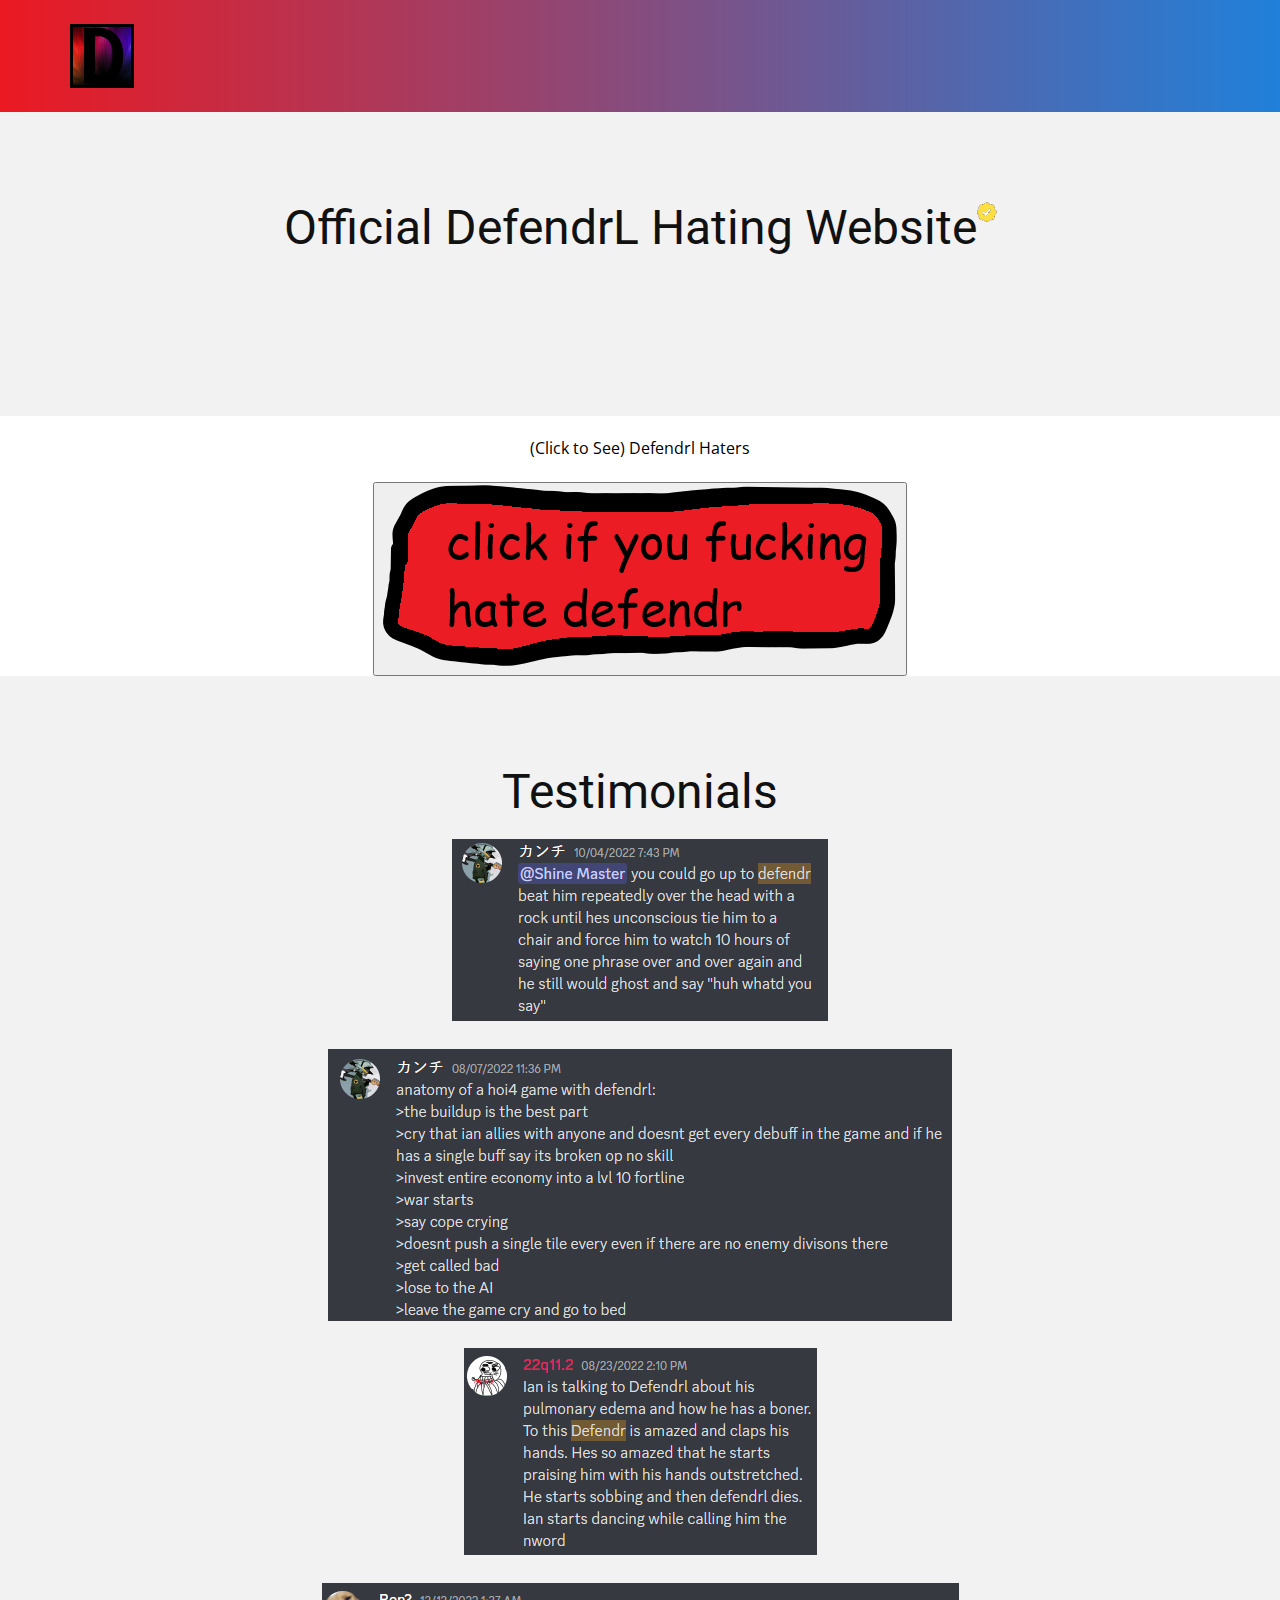
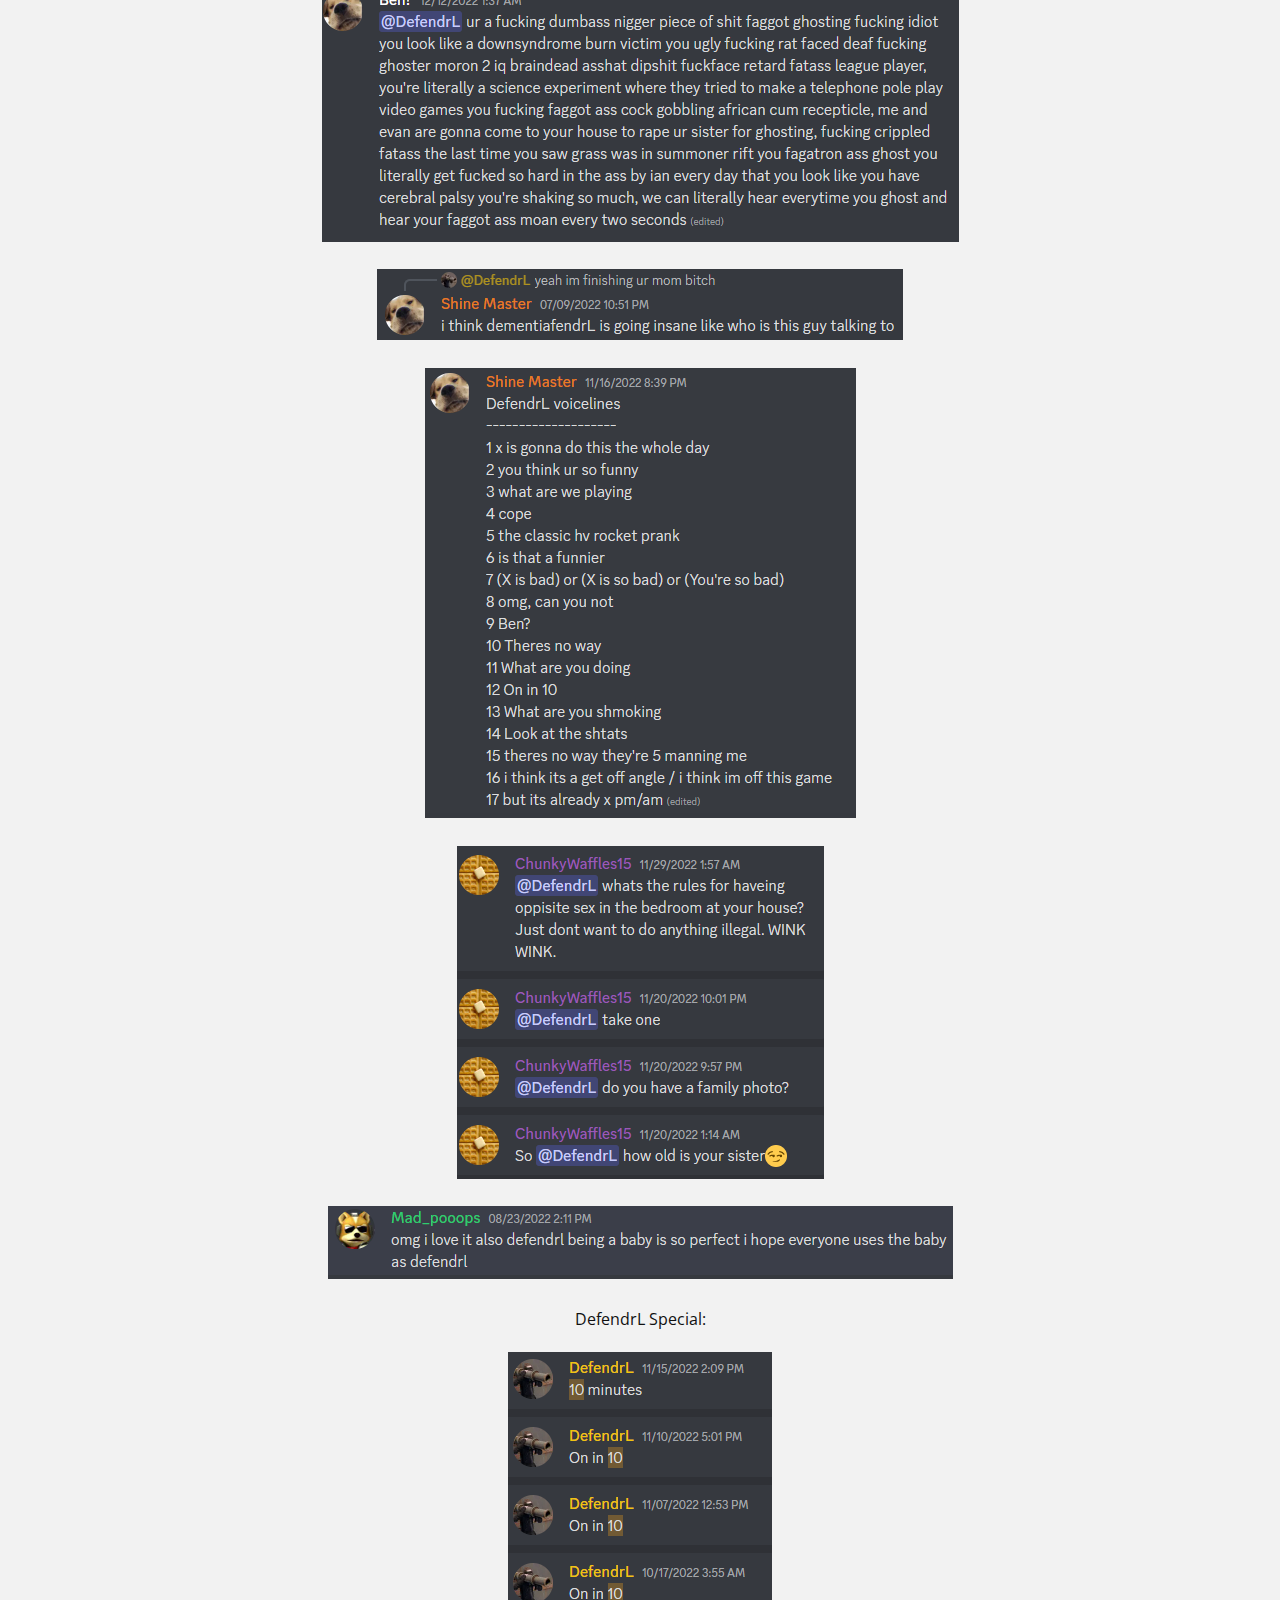
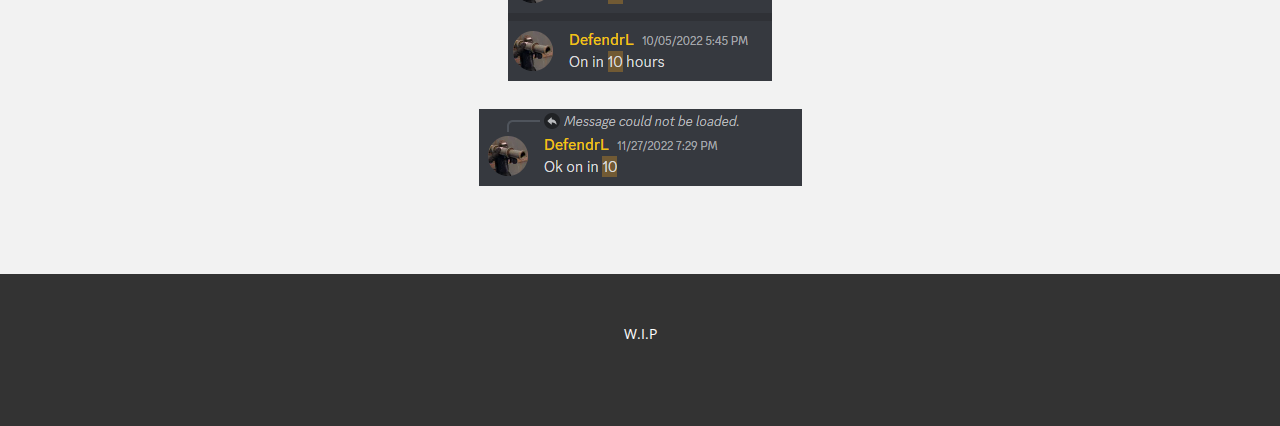
==== index.html @ cc18babb "Update index.html" ====
<!DOCTYPE html>
<html style="font-size: 16px;" lang="en">
<html ="http://www.w3.org/1999/xhtml" xml:lang="en" lang="en">
<head>
	<script async src="https://pagead2.googlesyndication.com/pagead/js/adsbygoogle.js?client=ca-pub-8019281166804267"
     crossorigin="anonymous"></script>
<!-- Google tag (gtag.js) -->
<script async src="https://www.googletagmanager.com/gtag/js?id=G-RDW4W5NWED"></script>
<script>
  window.dataLayer = window.dataLayer || [];
  function gtag(){dataLayer.push(arguments);}
  gtag('js', new Date());

  gtag('config', 'G-RDW4W5NWED');
</script>
<!-- Google tag (gtag.js) -->
	
    <meta name="viewport" content="width=device-width, initial-scale=1.0">
    <meta charset="utf-8">
    <meta name="keywords" content="DefendrL Haters">
    <meta name="description" content="Defendrl Haters">
    <title>DefendrL Haters</title>
    <link rel="stylesheet" href="nicepage.css" media="screen">
	<link rel="stylesheet" href="Home.css" media="screen">
	<link href="styles.css" media="screen" rel="stylesheet" type="text/css">
    <meta name="generator" content="Nicepage 5.1.5, nicepage.com">
    <link id="u-theme-google-font" rel="stylesheet" href="https://fonts.googleapis.com/css?family=Roboto:100,100i,300,300i,400,400i,500,500i,700,700i,900,900i|Open+Sans:300,300i,400,400i,500,500i,600,600i,700,700i,800,800i">
	
	
  </head>
	
  <body class="u-body u-xl-mode" data-lang="en"><header class="u-clearfix u-gradient u-header u-header" id="sec-f548"><div class="u-clearfix u-sheet u-sheet-1">
        <a href="https://www.youtube.com/channel/UCHRnlwdd8th0Xd8J4veAHDw" class="u-align-left u-border-3 u-border-black u-image u-logo u-image-1" data-image-width="88" data-image-height="88" title="DefendrL" target="_blank">
          <img src="unnamed.jpg" class="u-logo-image u-logo-image-1">
        </a>
        <nav class="u-menu u-menu-one-level u-offcanvas u-menu-1">
          <div class="menu-collapse" style="font-size: 1rem; letter-spacing: 0px;">
            <a class="u-button-style u-custom-color u-custom-hover-color u-custom-left-right-menu-spacing u-custom-padding-bottom u-custom-text-active-color u-custom-text-color u-custom-text-hover-color u-custom-top-bottom-menu-spacing u-nav-link u-text-active-palette-1-base u-text-hover-palette-2-base" href="#">
              <svg class="u-svg-link" viewBox="0 0 24 24"><use xmlns:xlink="http://www.w3.org/1999/xlink" xlink:href="#menu-hamburger"></use></svg>
              <svg class="u-svg-content" version="1.1" id="menu-hamburger" viewBox="0 0 16 16" x="0px" y="0px" xmlns:xlink="http://www.w3.org/1999/xlink" xmlns="http://www.w3.org/2000/svg"><g><rect y="1" width="16" height="2"></rect><rect y="7" width="16" height="2"></rect><rect y="13" width="16" height="2"></rect>
</g></svg>
            </a>
          </div>
          <div class="u-custom-menu u-nav-container">
            <ul class="u-nav u-unstyled u-nav-1"><li class="u-nav-item"><a class="u-button-style u-hover-palette-1-base u-nav-link u-palette-2-base u-text-active-white u-text-hover-white" href="index.html" style="padding: 10px 20px;">Home</a>
</li><li class="u-nav-item"><a class="u-button-style u-hover-palette-1-base u-nav-link u-palette-2-base u-text-active-white u-text-hover-white" href="Page-1.html" style="padding: 10px 20px;">Dox</a>
</li></ul>
          </div>
          <div class="u-custom-menu u-nav-container-collapse">
            <div class="u-black u-container-style u-inner-container-layout u-opacity u-opacity-95 u-sidenav">
              <div class="u-inner-container-layout u-sidenav-overflow">
                <div class="u-menu-close"></div>
                <ul class="u-align-center u-nav u-popupmenu-items u-unstyled u-nav-2"><li class="u-nav-item"><a class="u-button-style u-nav-link" href="index.html">Home</a>
</li><li class="u-nav-item"><a class="u-button-style u-nav-link" href="Page-1.html">Dox</a>
</li></ul>
              </div>
            </div>
            <div class="u-black u-menu-overlay u-opacity u-opacity-70"></div>
          </div>
        </nav>
      </div></header>
    <section class="u-align-center u-clearfix u-grey-5 u-section-1" id="sec-2469">
      <div class="u-clearfix u-sheet u-sheet-1">
        <h2 class="u-text u-text-default u-text-1">Official DefendrL Hating Website<img src="checkmark.png" width="20" height="20" align="top" /></h2>
        <div class="u-clearfix u-custom-html u-expanded-width u-custom-html-1"></div>
      </div>
    </section>
    <section class="u-clearfix u-section-2" id="sec-3ab6" style="color:black;">
	    
	<!--button-->    

<p><span id="clicks">(Click to See)</span> Defendrl Haters</p>
<button onclick="clicked()"><img src="buttonup_09.png"></button>
<script>
	
function clicked() {
    var xhr = new XMLHttpRequest();
    xhr.open("GET", "https://api.countapi.xyz/hit/defendrl/hit");
    xhr.responseType = "json";
    xhr.onload = function() {
	  document.getElementById("clicks").textContent=this.response.value;
      	<!-- alert(`There are ${this.response.value} DefendrL Haters`); -->
	    
    }
    xhr.send();
}
	
</script>

	    
	    <!-- button -->
	
	    
      </div>
    <section class="u-align-center u-clearfix u-grey-5 u-section-1" id="sec-2469">
      <div class="u-clearfix u-sheet u-sheet-1">
        <h2 class="u-text u-text-default u-text-1">Testimonials</h2>
        <div class="u-clearfix u-custom-html u-expanded-width u-custom-html-1">
		<p><img src="test2.png"> </p>
		<p><img src="test5.png"> </p>
		<p><img src="test3.png"> </p>
		<p><img src="test4.png"> </p>
		<p><img src="test7.png"> </p>
		<p><img src="test8.png"> </p>
		<p><img src="test.png"> </p>
		<p><img src="test6.png"> </p>
		<p> DefendrL Special: </p>
		<p><img src="onin10.png"> </p>
		<p><img src="onin102.png"> </p>
	      </div>
      </div>
    </section>
    </section>
    
    
    
    <footer class="u-align-center u-clearfix u-footer u-grey-80 u-footer" id="sec-b278"><div class="u-clearfix u-sheet u-sheet-1">
        <p class="u-small-text u-text u-text-variant u-text-1">W.I.P</p>
      </div></footer>
    <section class="u-backlink u-clearfix u-grey-80">
      
    </section>
  
</body></html>
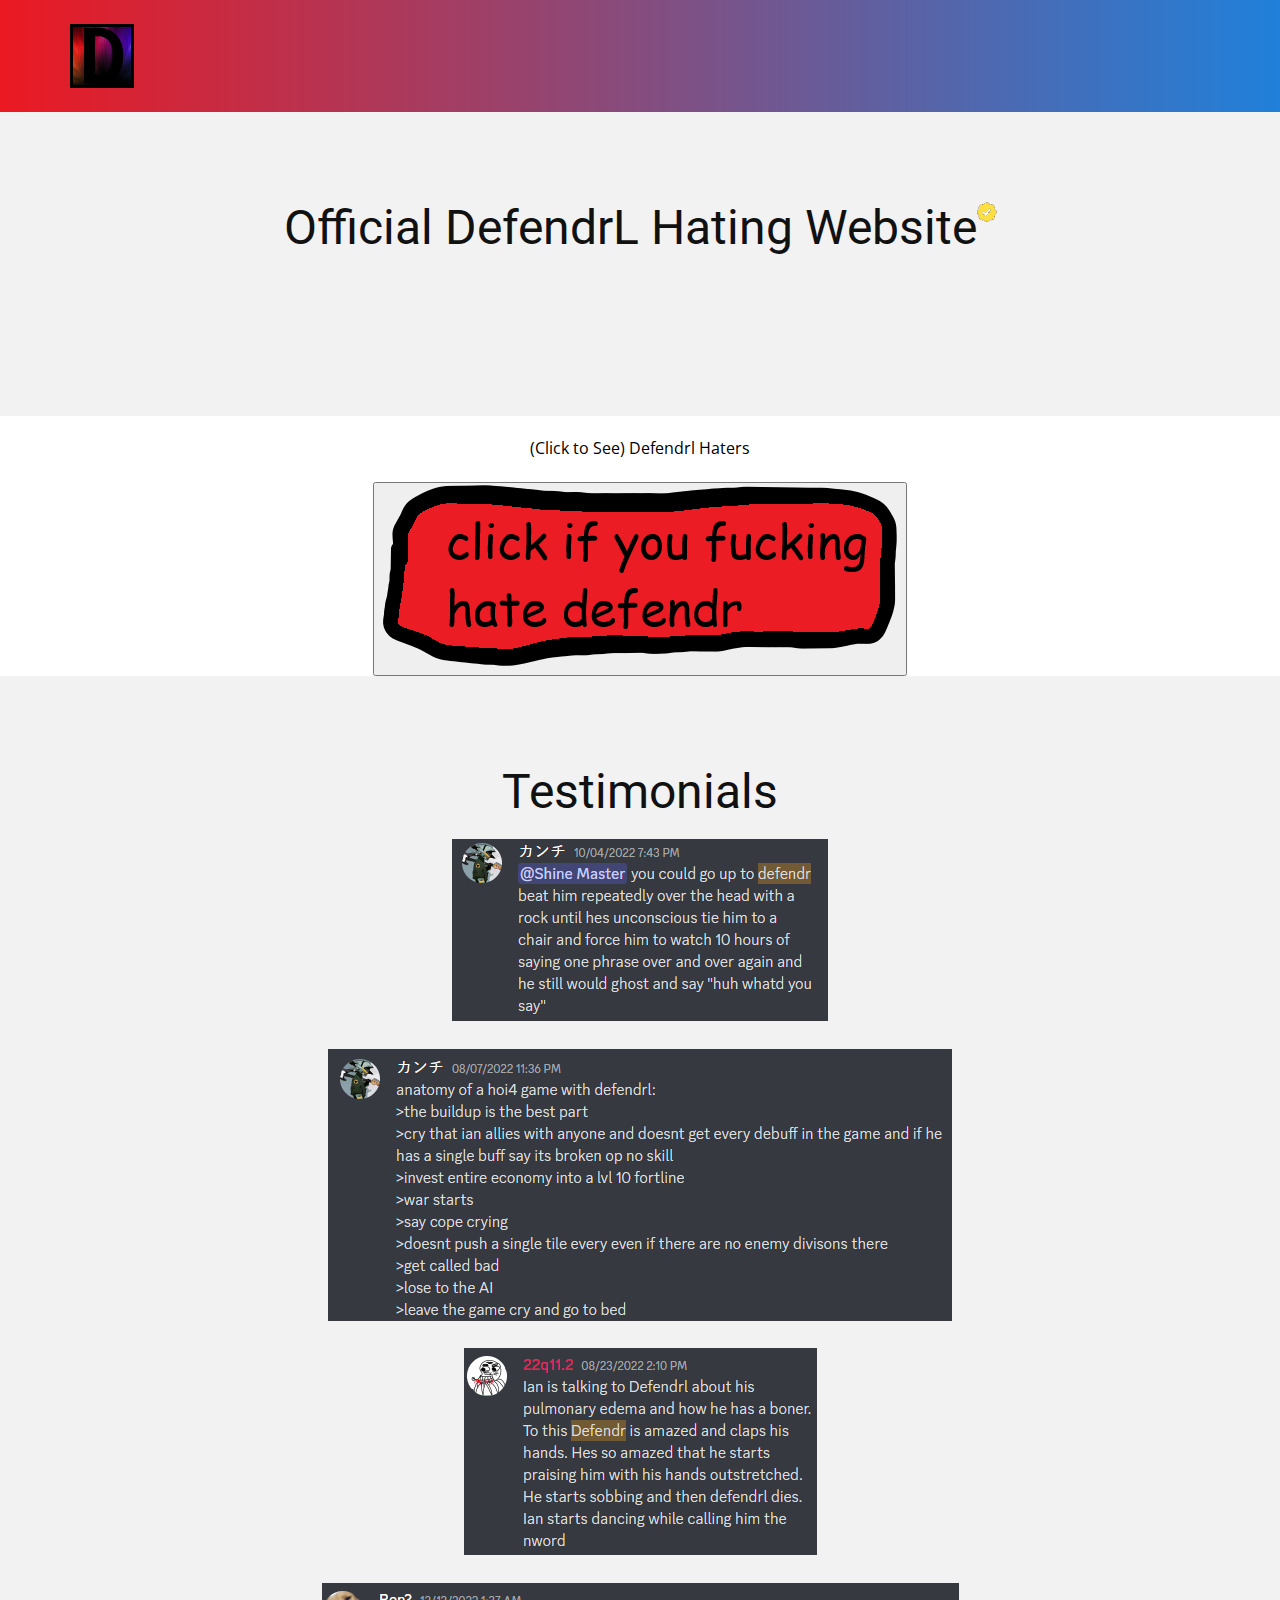
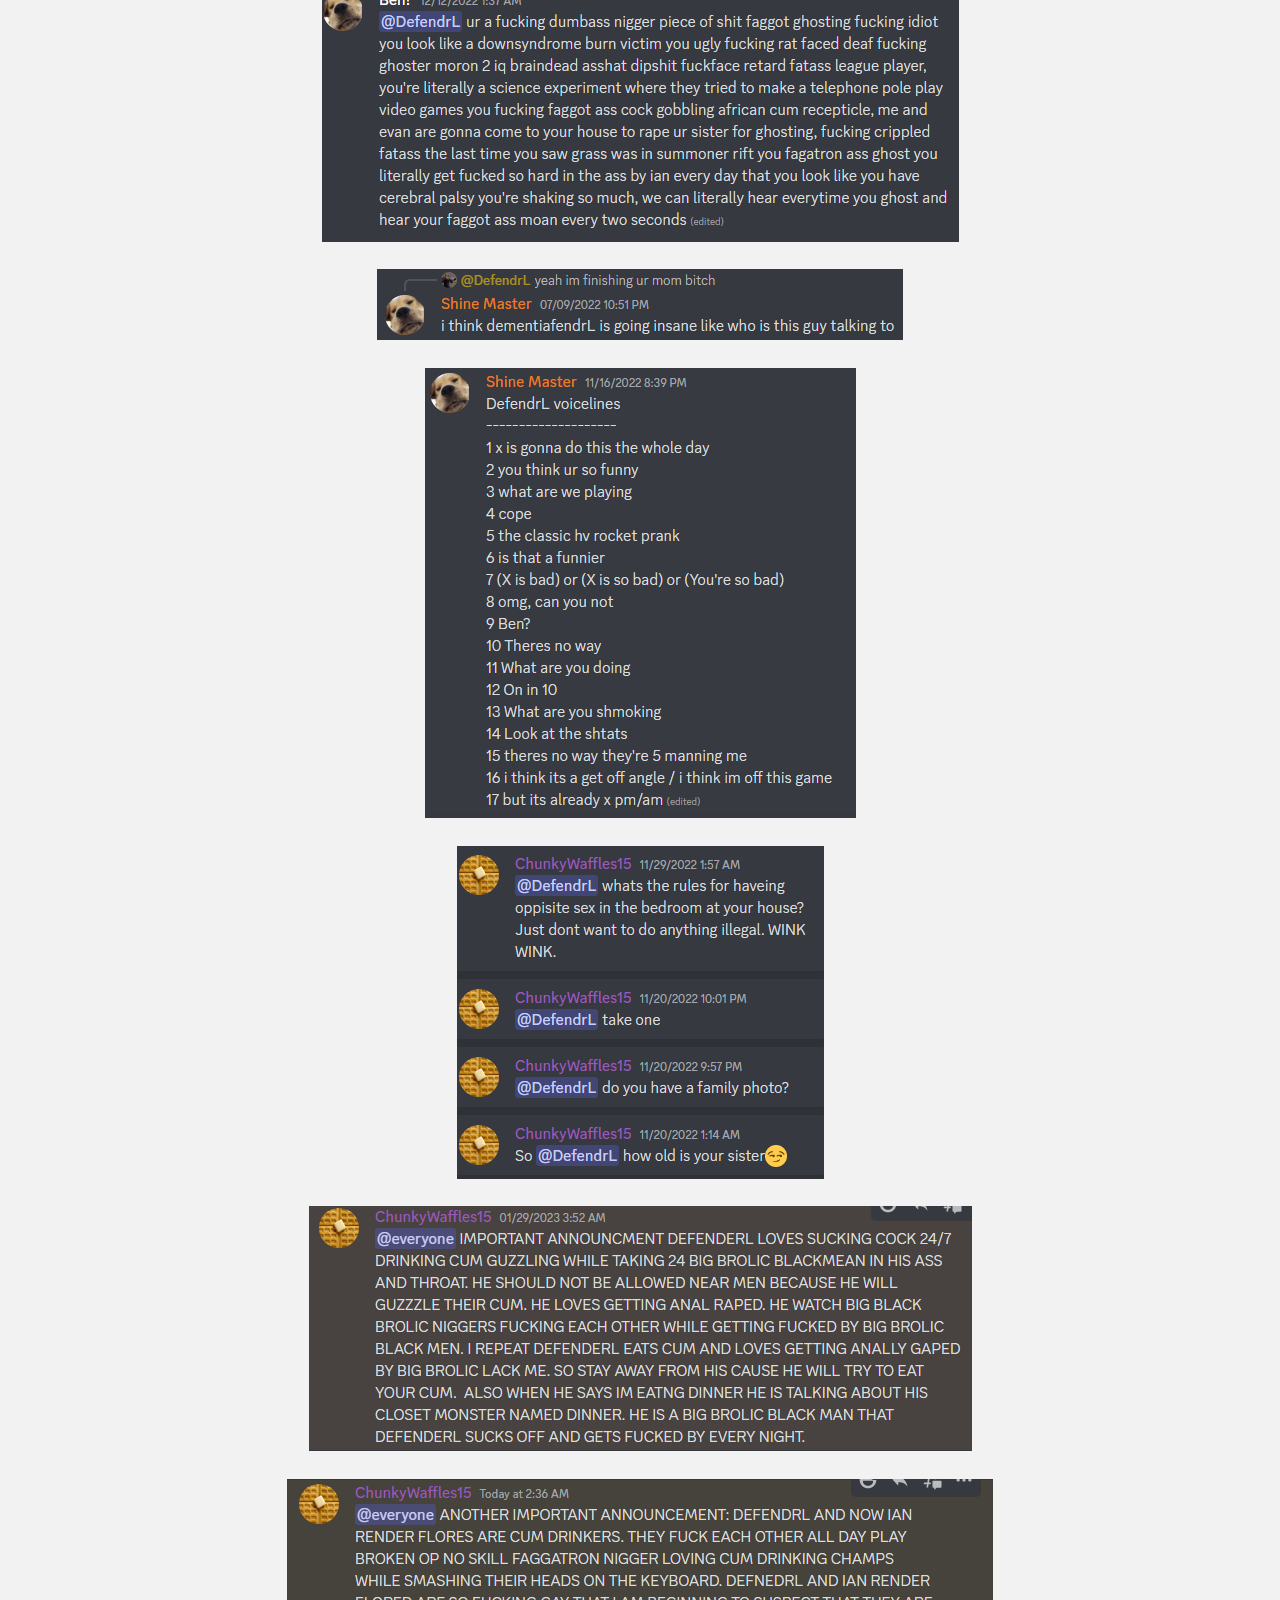
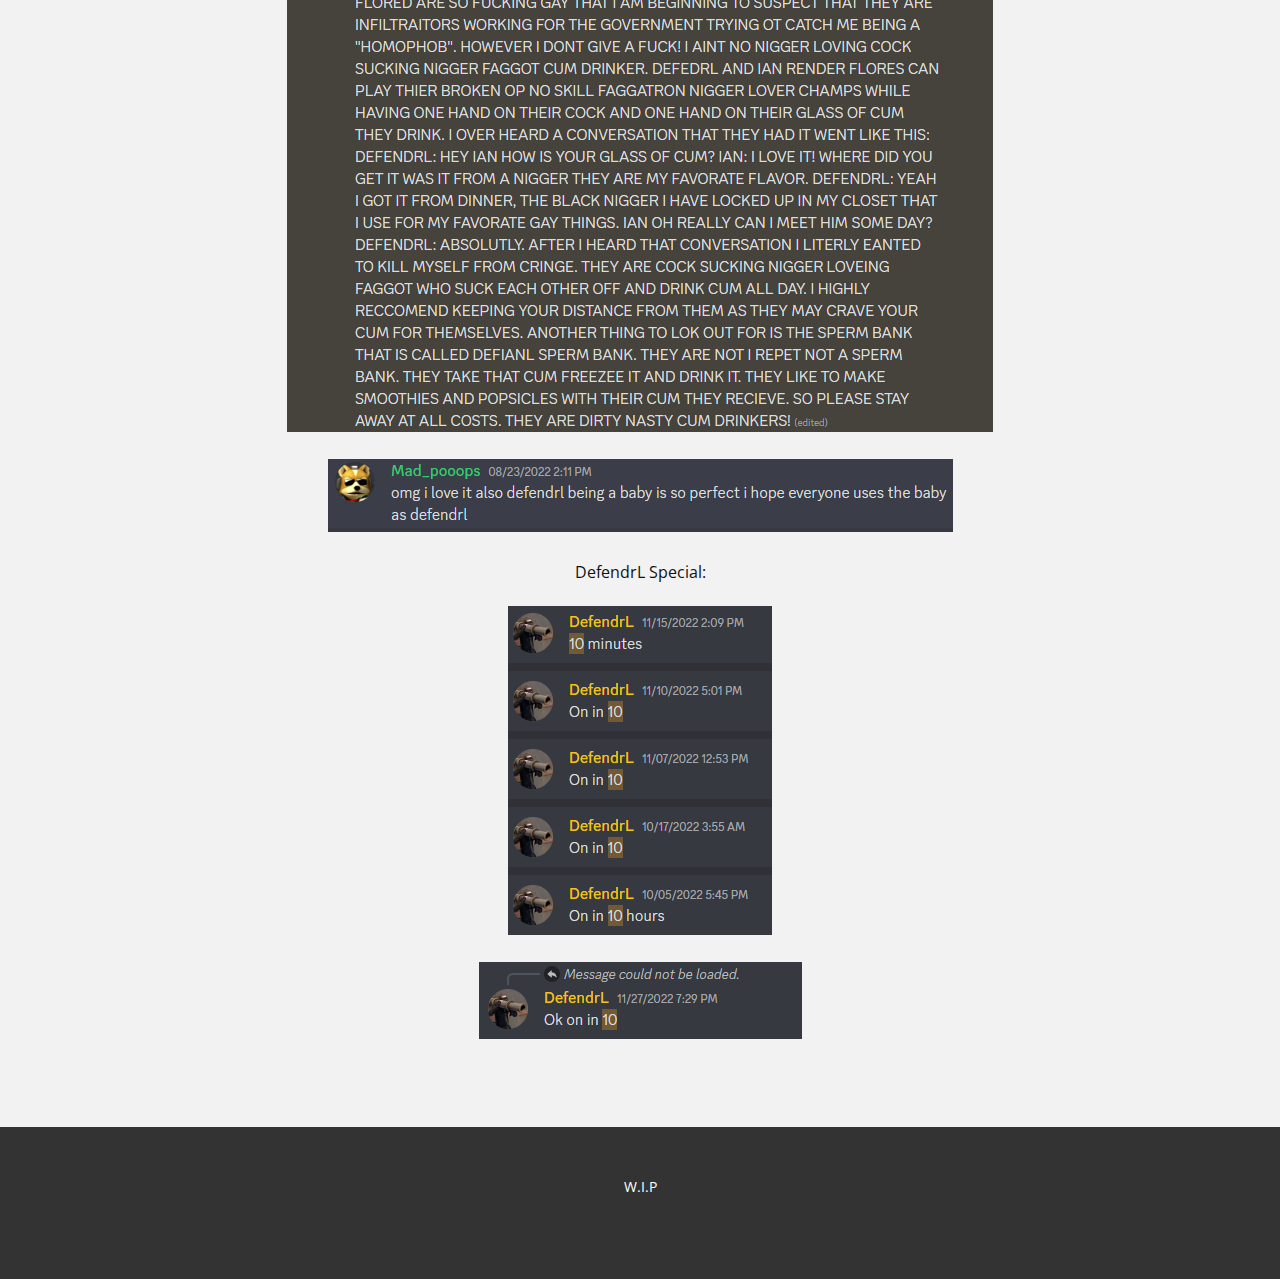
==== commit 68f1f535: "Update index.html" ====
--- a/index.html
+++ b/index.html
@@ -50,7 +50,7 @@
             <div class="u-black u-container-style u-inner-container-layout u-opacity u-opacity-95 u-sidenav">
               <div class="u-inner-container-layout u-sidenav-overflow">
                 <div class="u-menu-close"></div>
-                <ul class="u-align-center u-nav u-popupmenu-items u-unstyled u-nav-2"><li class="u-nav-item"><a class="u-button-style u-nav-link" href="index.html">Home</a>
+                <ul class="u-align-center u-nav u-popupmenu-items u-unstyled u-nav-2"><li class="u-nav-item"><a class="u-button-style u-nav-link" href="hidden.html">Hidden</a>
 </li><li class="u-nav-item"><a class="u-button-style u-nav-link" href="Page-1.html">Dox</a>
 </li></ul>
               </div>
@@ -103,6 +103,8 @@
 		<p><img src="test7.png"> </p>
 		<p><img src="test8.png"> </p>
 		<p><img src="test.png"> </p>
+		<p><img src="imp1.png"> </p>
+		<p><img src="imp2.png"> </p>
 		<p><img src="test6.png"> </p>
 		<p> DefendrL Special: </p>
 		<p><img src="onin10.png"> </p>
@@ -110,6 +112,30 @@
 	      </div>
       </div>
     </section>
+	  <script async src="https://pagead2.googlesyndication.com/pagead/js/adsbygoogle.js?client=ca-pub-8019281166804267"
+     crossorigin="anonymous"></script>
+<!-- gg -->
+<ins class="adsbygoogle"
+     style="display:block"
+     data-ad-client="ca-pub-8019281166804267"
+     data-ad-slot="5150578307"
+     data-ad-format="auto"
+     data-full-width-responsive="true"></ins>
+<script>
+     (adsbygoogle = window.adsbygoogle || []).push({});
+</script>
+	    <script async src="https://pagead2.googlesyndication.com/pagead/js/adsbygoogle.js?client=ca-pub-8019281166804267"
+     crossorigin="anonymous"></script>
+<!-- gg2 -->
+<ins class="adsbygoogle"
+     style="display:block"
+     data-ad-client="ca-pub-8019281166804267"
+     data-ad-slot="9913317371"
+     data-ad-format="auto"
+     data-full-width-responsive="true"></ins>
+<script>
+     (adsbygoogle = window.adsbygoogle || []).push({});
+</script>
     </section>
     
     
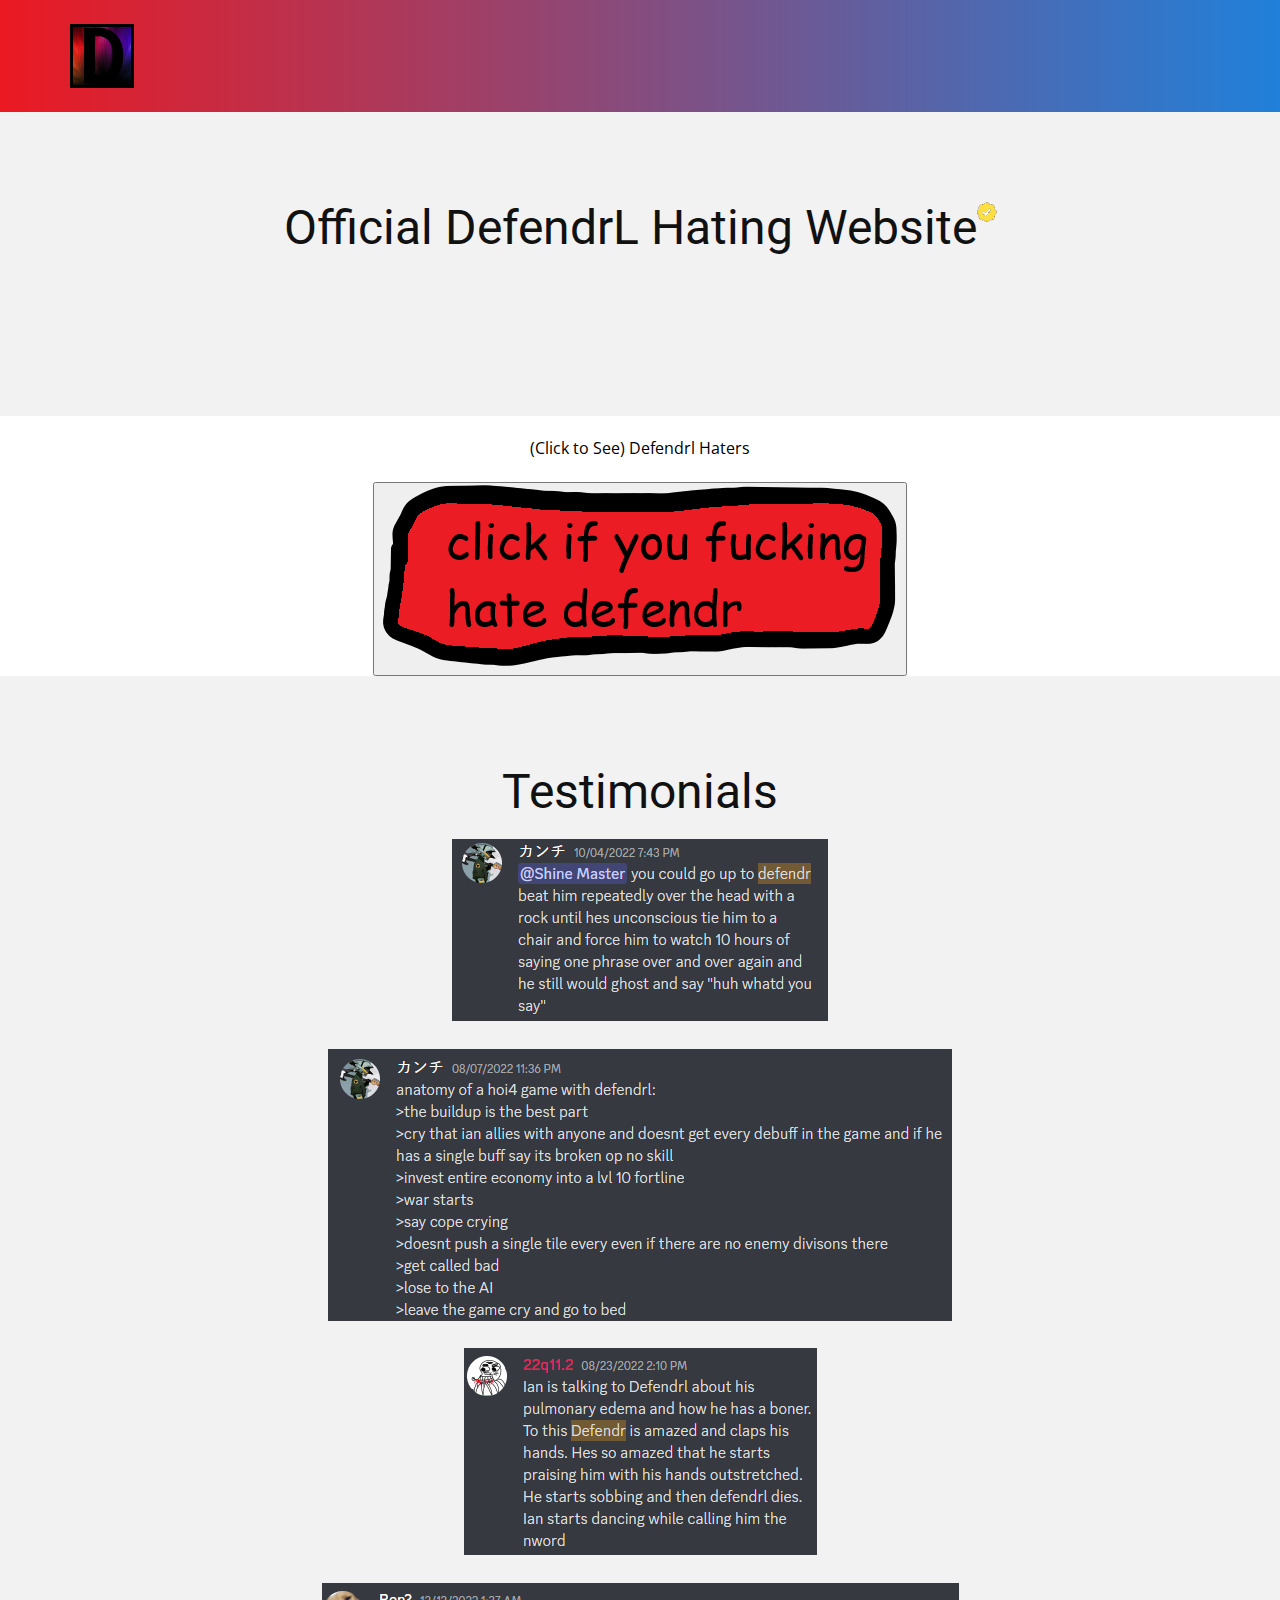
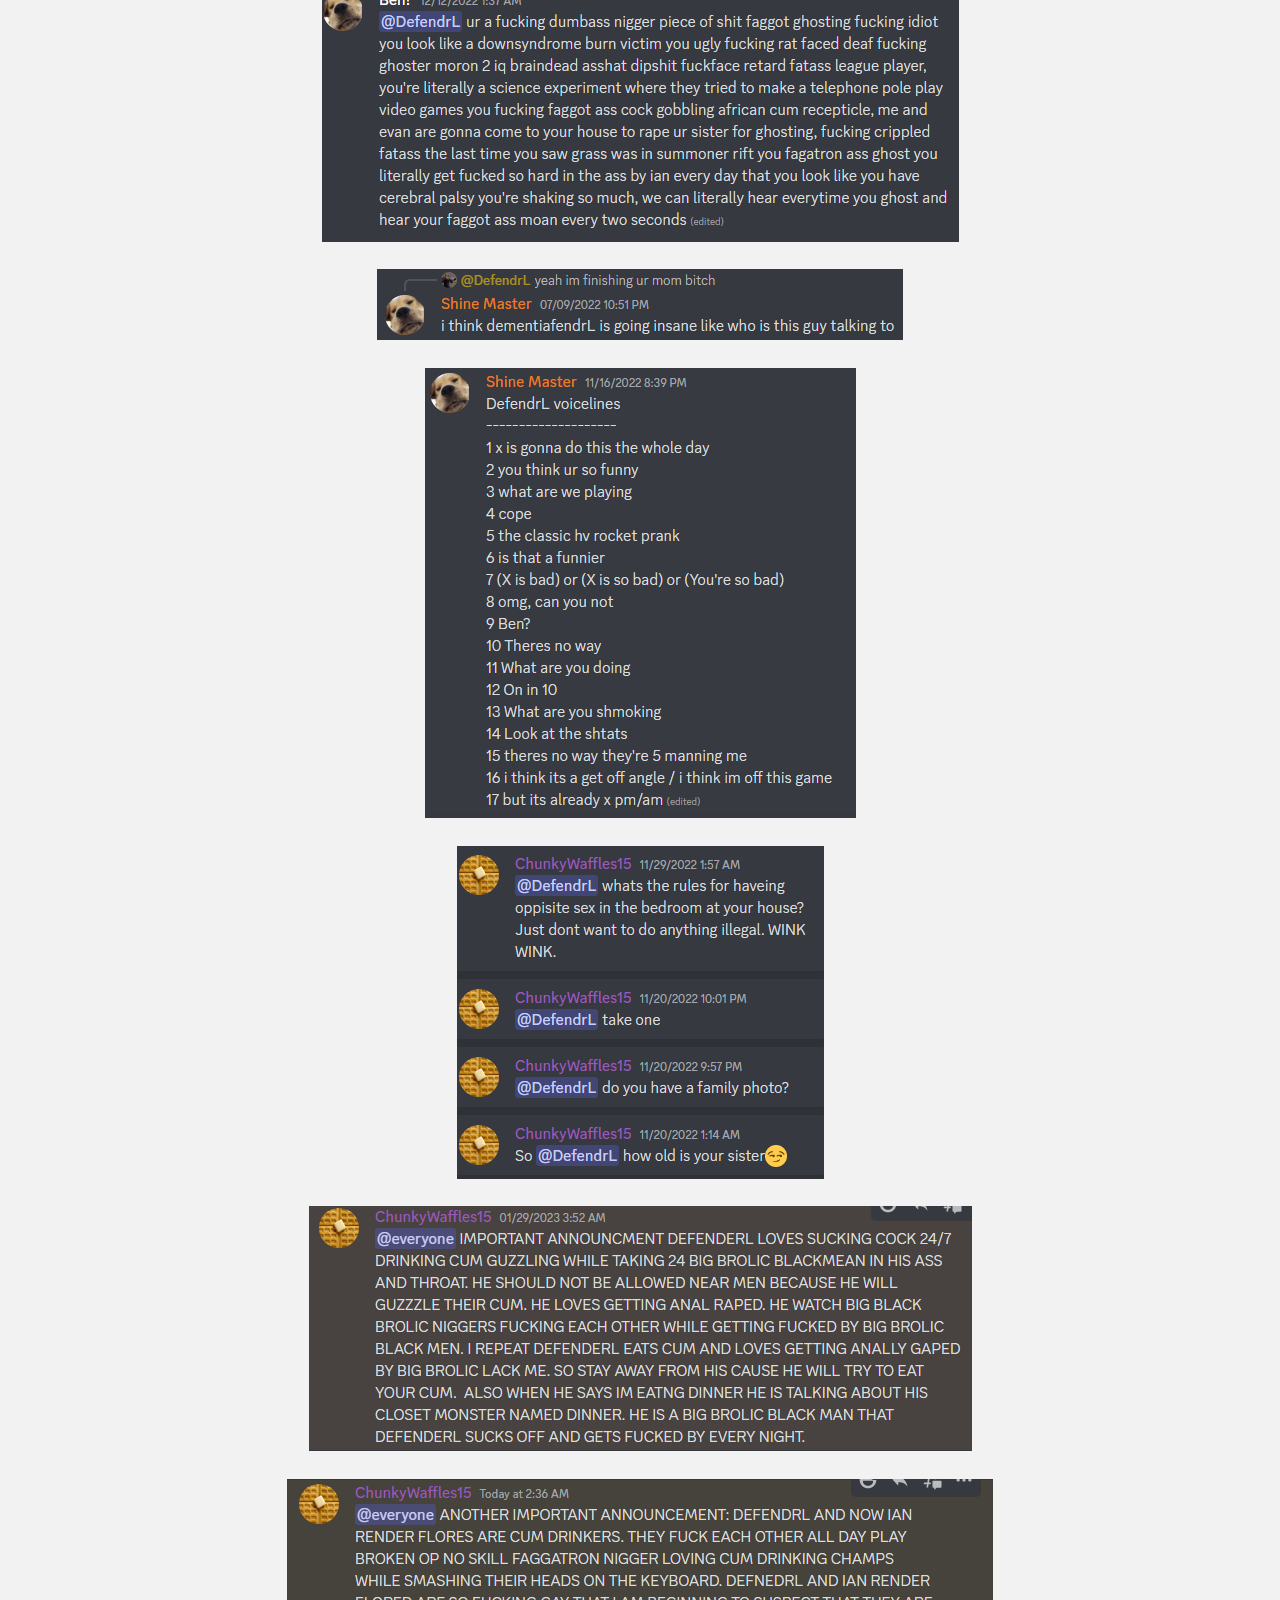
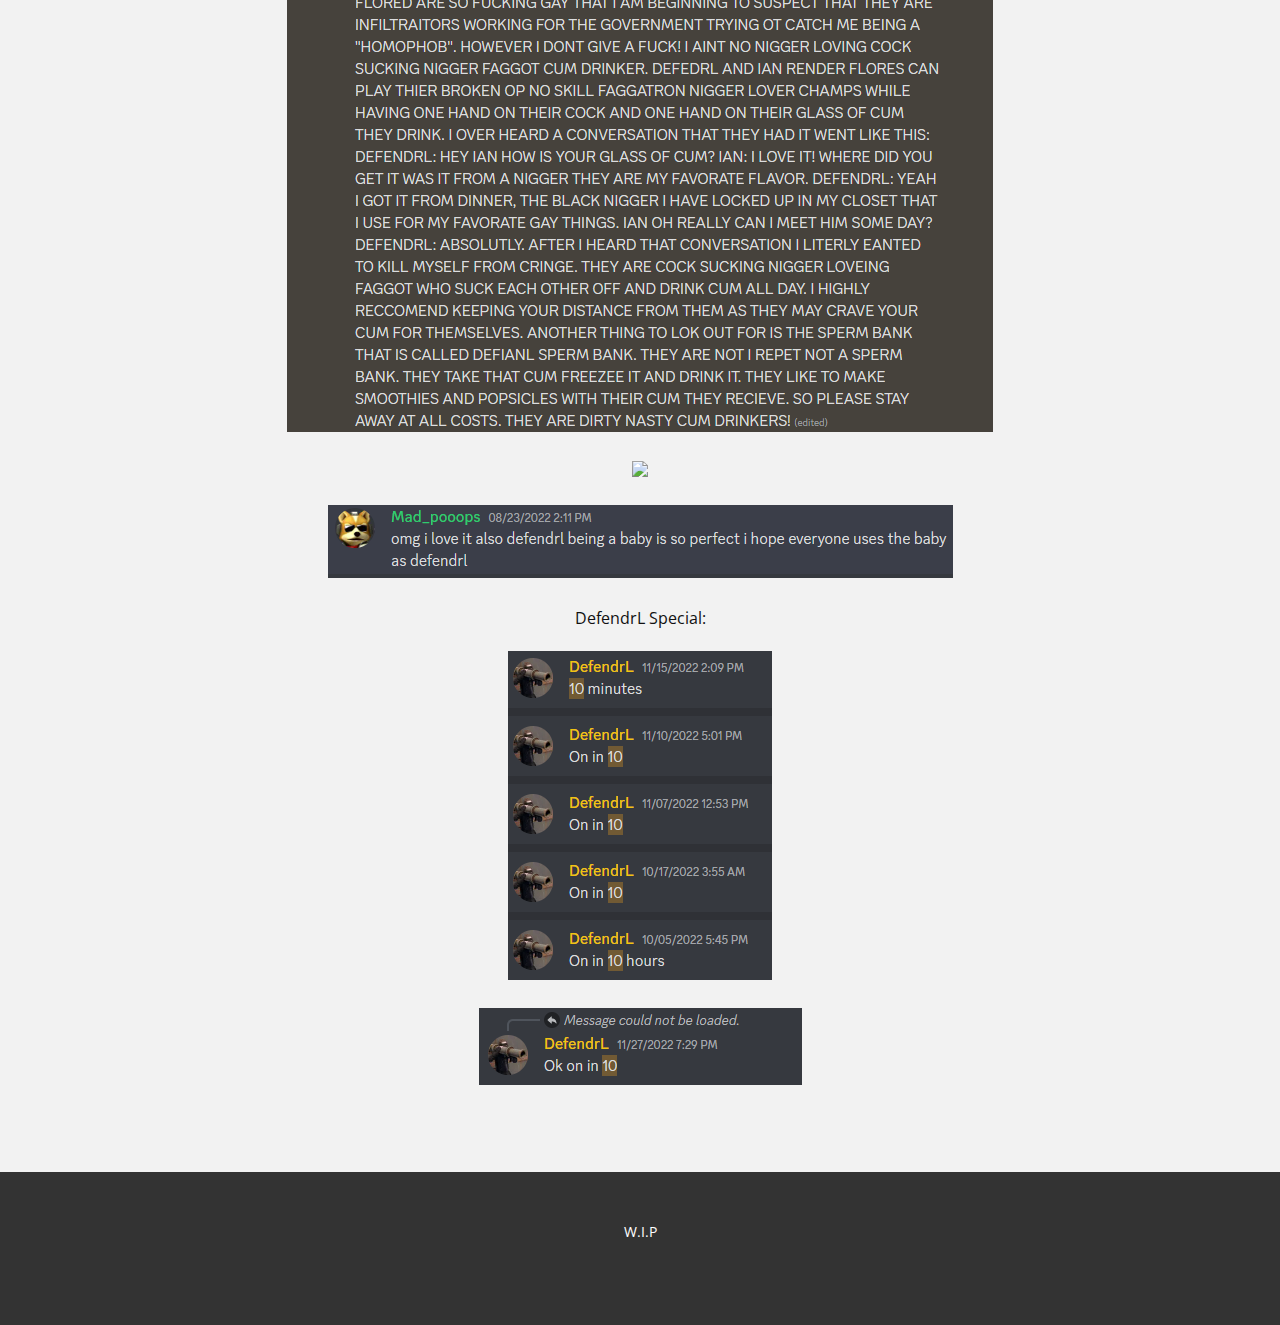
==== commit acc30ca9: "Update index.html" ====
--- a/index.html
+++ b/index.html
@@ -2,8 +2,6 @@
 <html style="font-size: 16px;" lang="en">
 <html ="http://www.w3.org/1999/xhtml" xml:lang="en" lang="en">
 <head>
-	<script async src="https://pagead2.googlesyndication.com/pagead/js/adsbygoogle.js?client=ca-pub-8019281166804267"
-     crossorigin="anonymous"></script>
 <!-- Google tag (gtag.js) -->
 <script async src="https://www.googletagmanager.com/gtag/js?id=G-RDW4W5NWED"></script>
 <script>
@@ -105,6 +103,7 @@
 		<p><img src="test.png"> </p>
 		<p><img src="imp1.png"> </p>
 		<p><img src="imp2.png"> </p>
+		<p><img src="imp3.png"> </p>
 		<p><img src="test6.png"> </p>
 		<p> DefendrL Special: </p>
 		<p><img src="onin10.png"> </p>
@@ -112,30 +111,6 @@
 	      </div>
       </div>
     </section>
-	  <script async src="https://pagead2.googlesyndication.com/pagead/js/adsbygoogle.js?client=ca-pub-8019281166804267"
-     crossorigin="anonymous"></script>
-<!-- gg -->
-<ins class="adsbygoogle"
-     style="display:block"
-     data-ad-client="ca-pub-8019281166804267"
-     data-ad-slot="5150578307"
-     data-ad-format="auto"
-     data-full-width-responsive="true"></ins>
-<script>
-     (adsbygoogle = window.adsbygoogle || []).push({});
-</script>
-	    <script async src="https://pagead2.googlesyndication.com/pagead/js/adsbygoogle.js?client=ca-pub-8019281166804267"
-     crossorigin="anonymous"></script>
-<!-- gg2 -->
-<ins class="adsbygoogle"
-     style="display:block"
-     data-ad-client="ca-pub-8019281166804267"
-     data-ad-slot="9913317371"
-     data-ad-format="auto"
-     data-full-width-responsive="true"></ins>
-<script>
-     (adsbygoogle = window.adsbygoogle || []).push({});
-</script>
     </section>
     
     
